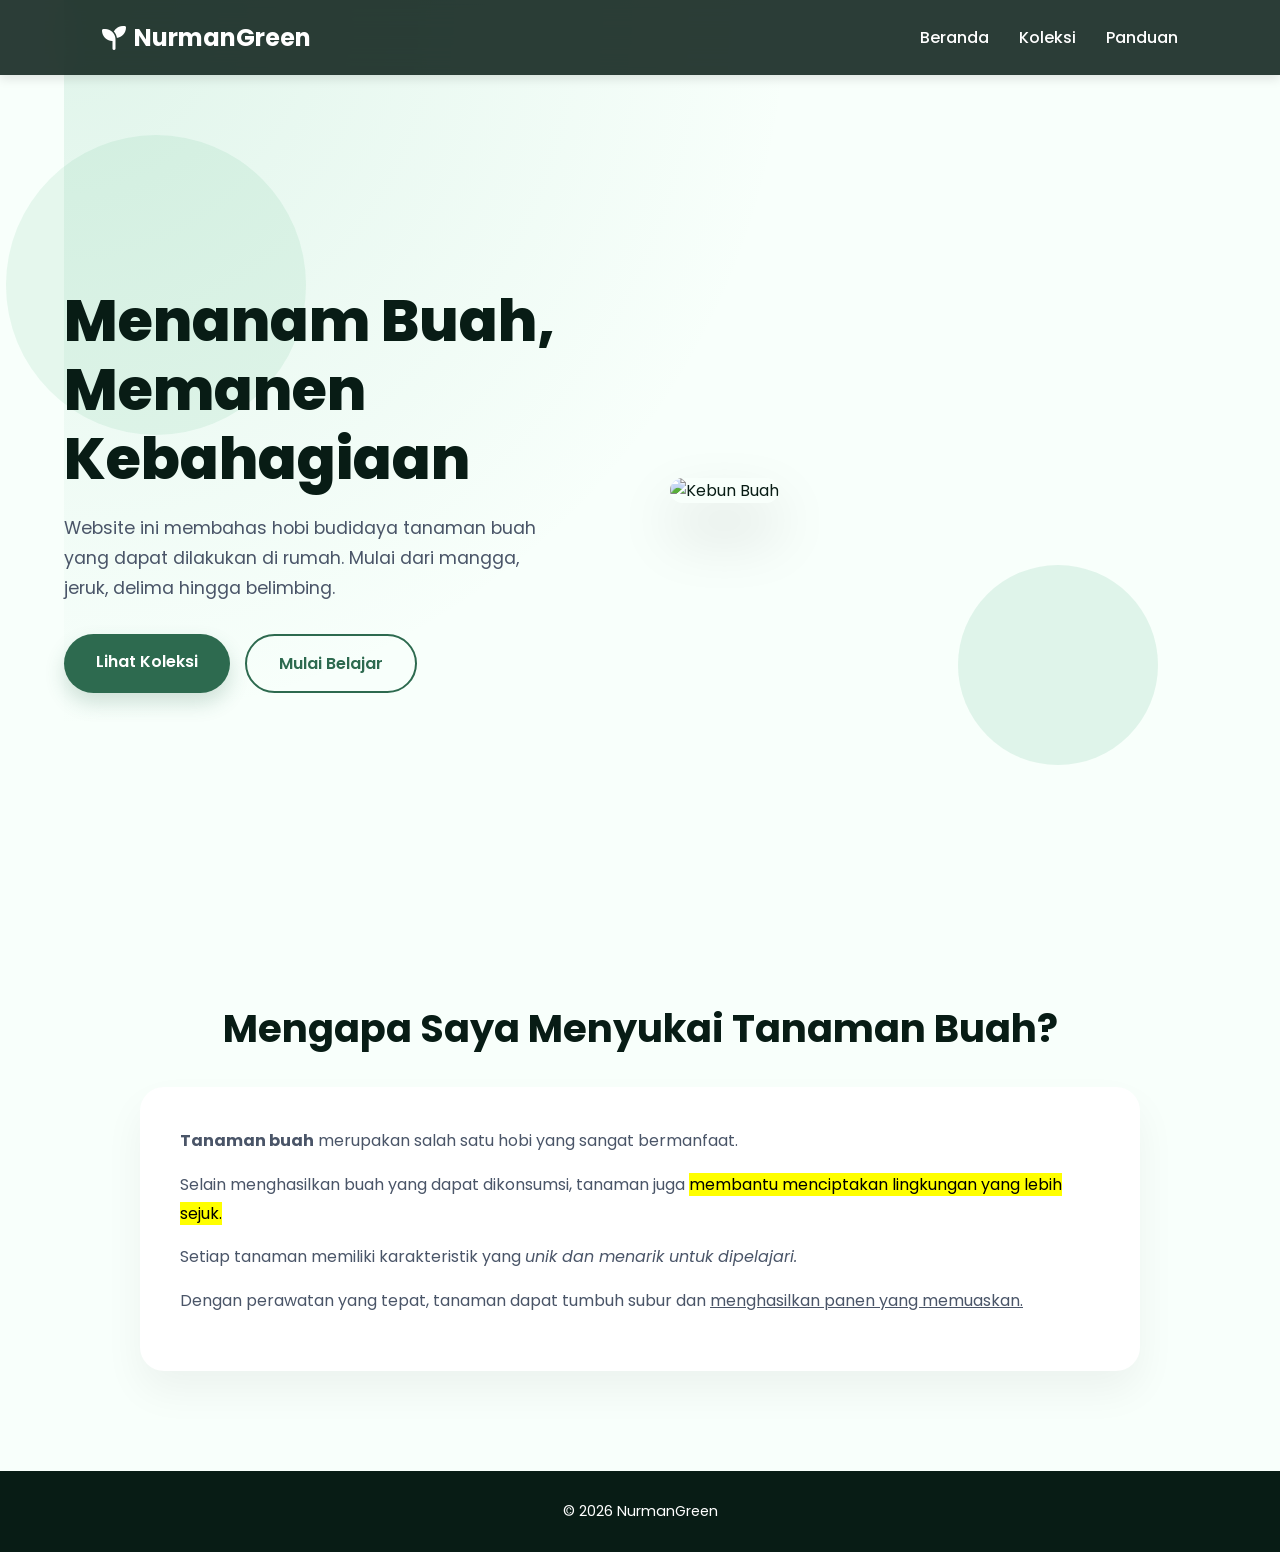
==== index.html @ 545e0a72 "Muhammad Rifzky Nurman - 25110300004" ====
<!doctype html>
<html lang="id">
  <head>
    <meta charset="UTF-8" />
    <meta name="viewport" content="width=device-width, initial-scale=1.0" />

    <title>NurmanGreen</title>

    <link rel="stylesheet" href="css/style.css" />

    <link
      href="https://fonts.googleapis.com/css2?family=Poppins:wght@300;400;500;600;700;800&display=swap"
      rel="stylesheet"
    />

    <link
      rel="stylesheet"
      href="https://cdnjs.cloudflare.com/ajax/libs/font-awesome/6.7.2/css/all.min.css"
    />
  </head>

  <body>
    <nav>
      <div class="logo">
        <i class="fa-solid fa-seedling"></i>
        NurmanGreen
      </div>

      <ul>
        <li><a href="index.html">Beranda</a></li>
        <li><a href="koleksi.html">Koleksi</a></li>
        <li><a href="panduan.html">Panduan</a></li>
      </ul>
    </nav>

    <section class="hero">
      <div class="circle one"></div>
      <div class="circle two"></div>
      <div class="hero-left">
        <h1>Menanam Buah, Memanen Kebahagiaan</h1>

        <p>
          Website ini membahas hobi budidaya tanaman buah yang dapat dilakukan
          di rumah. Mulai dari mangga, jeruk, delima hingga belimbing.
        </p>

        <div class="hero-btns">
          <a href="koleksi.html" class="btn"> Lihat Koleksi </a>
          <a href="panduan.html" class="btn-outline"> Mulai Belajar </a>
        </div>
      </div>

      <div class="hero-right">
        <img
          src="https://images.unsplash.com/photo-1619566636858-adf3ef46400b?auto=format&fit=crop&w=1200&q=80"
          alt="Kebun Buah"
        />
      </div>
    </section>

    <section class="about">
      <h2>Mengapa Saya Menyukai Tanaman Buah?</h2>

      <div class="about-card">
        <p>
          <strong>Tanaman buah</strong> merupakan salah satu hobi yang sangat
          bermanfaat.
        </p>

        <p>
          Selain menghasilkan buah yang dapat dikonsumsi, tanaman juga
          <mark>membantu menciptakan lingkungan yang lebih sejuk.</mark>
        </p>

        <p>
          Setiap tanaman memiliki karakteristik yang
          <em>unik dan menarik untuk dipelajari.</em>
        </p>

        <p>
          Dengan perawatan yang tepat, tanaman dapat tumbuh subur dan
          <u>menghasilkan panen yang memuaskan.</u>
        </p>
      </div>
    </section>

    <footer>
      <p>© 2026 NurmanGreen</p>
    </footer>
  </body>
</html>
---- css/style.css ----
:root {
  --primary: #2d6a4f;
  --secondary: #52b788;
  --accent: #95d5b2;
  --dark: #081c15;
  --light: #f8fffb;
  --text-gray: #4a5568;
}

* {
  margin: 0;
  padding: 0;
  box-sizing: border-box;
  font-family: 'Poppins', sans-serif;
}

body {
  background: var(--light);
  color: var(--dark);
  overflow-x: hidden;
}

/* NAVIGATION */
nav {
  position: fixed;
  top: 0;
  width: 100%;
  z-index: 1000;
  display: flex;
  justify-content: space-between;
  align-items: center;
  padding: 20px 8%;
  background: rgba(8, 28, 21, 0.85);
  backdrop-filter: blur(15px);
  box-shadow: 0 4px 10px rgba(0, 0, 0, 0.1);
  transition: padding 0.3s ease;
}

.logo {
  color: white;
  font-size: 1.5rem;
  font-weight: 700;
  display: flex;
  align-items: center;
  gap: 8px;
}

nav ul {
  display: flex;
  gap: 30px;
  list-style: none;
}

nav a {
  color: white;
  text-decoration: none;
  font-weight: 500;
  transition: color 0.3s ease;
}

/* HERO SECTION */
.hero {
  width: min(1300px, 90%);
  margin: auto;
  min-height: 100vh;
  display: grid;
  grid-template-columns: 1fr 1fr;
  align-items: center;
  gap: 60px;
  background: radial-gradient(circle at top left, rgba(82, 183, 136, 0.15), transparent 50%);
  position: relative;
  padding-top: 80px; /* Offset for fixed nav */
}

.circle {
  position: absolute;
  border-radius: 50%;
  z-index: -1;
}

.one {
  width: 300px;
  height: 300px;
  background: var(--accent);
  opacity: 0.2;
  top: 15%;
  left: -5%;
}

.two {
  width: 200px;
  height: 200px;
  background: var(--secondary);
  opacity: 0.15;
  right: 5%;
  bottom: 15%;
}

.badge {
  display: inline-block;
  background: #d8f3dc;
  color: var(--primary);
  font-weight: 600;
  padding: 10px 20px;
  border-radius: 50px;
  margin-bottom: 20px;
  box-shadow: 0 4px 15px rgba(45, 106, 79, 0.1);
}

.hero-left h1 {
  font-size: clamp(2.5rem, 4.5vw, 4.5rem);
  line-height: 1.2;
  margin-bottom: 20px;
  font-weight: 800;
  color: var(--dark);
}

.hero-left p {
  font-size: 1.1rem;
  line-height: 1.7;
  color: var(--text-gray);
  margin-bottom: 30px;
  max-width: 90%;
}

.hero-btns {
  display: flex;
  gap: 15px;
  flex-wrap: wrap;
}

.btn {
  display: inline-block;
  padding: 15px 32px;
  background: var(--primary);
  color: white;
  text-decoration: none;
  border-radius: 50px;
  font-weight: 600;
  transition: all 0.3s ease;
  box-shadow: 0 10px 20px rgba(45, 106, 79, 0.2);
}

.btn-outline {
  display: inline-block;
  padding: 15px 32px;
  border: 2px solid var(--primary);
  color: var(--primary);
  text-decoration: none;
  border-radius: 50px;
  font-weight: 600;
  transition: all 0.3s ease;
}

.hero-right img {
  width: 100%;
  border-radius: 32px;
  box-shadow: 0 30px 60px rgba(0, 0, 0, 0.15);
  transition: transform 0.5s ease, box-shadow 0.5s ease;
  object-fit: cover;
  aspect-ratio: 4/3;
}

/* ABOUT SECTION */
.about {
  width: min(1000px, 90%);
  margin: auto;
  padding: 100px 0;
  text-align: center;
}

.about h2 {
  font-size: clamp(1.8rem, 3vw, 2.5rem);
  margin-bottom: 20px;
}

.about-card {
  background: white;
  padding: 40px;
  border-radius: 24px;
  box-shadow: 0 20px 40px rgba(0, 0, 0, 0.05);
  margin-top: 30px;
  text-align: left;
  line-height: 1.8;
  color: var(--text-gray);
}

.about-card p {
  margin-bottom: 15px;
}

/* GENERAL PAGES & HEADER */
.page-header {
  padding-top: 160px;
  text-align: center;
  padding-bottom: 40px;
}

.page-header h1 {
  font-size: clamp(2rem, 4vw, 3.5rem);
  color: var(--primary);
  margin-bottom: 10px;
}

/* FRUIT GRID (KOLEKSI) */
.fruit-grid {
  width: min(1200px, 90%);
  margin: 0 auto 100px auto;
  display: grid;
  grid-template-columns: repeat(auto-fit, minmax(320px, 1fr));
  gap: 30px;
}

.fruit-card {
  background: white;
  border-radius: 24px;
  overflow: hidden;
  box-shadow: 0 15px 35px rgba(0, 0, 0, 0.06);
  transition: transform 0.3s ease, box-shadow 0.3s ease;
}

.fruit-card img {
  width: 100%;
  height: 250px;
  object-fit: cover;
}

.fruit-card h3 {
  padding: 20px 20px 5px 20px;
  color: var(--dark);
  font-size: 1.4rem;
}

.fruit-card p {
  padding: 0 20px 25px 20px;
  color: var(--text-gray);
  line-height: 1.6;
}

/* TABLE SECTION (KOLEKSI) */
.table-section {
  width: min(1000px, 90%);
  margin: auto;
  padding-bottom: 100px;
}

.table-section h2 {
  text-align: center;
  margin-bottom: 30px;
  font-size: clamp(1.8rem, 3vw, 2.5rem);
}

.table-container {
  overflow-x: auto;
  border-radius: 16px;
  box-shadow: 0 10px 30px rgba(0, 0, 0, 0.05);
}

table {
  width: 100%;
  border-collapse: collapse;
  min-width: 600px; /* Force table to be scrollable on mobile */
  background: white;
}

th {
  background: var(--primary);
  color: white;
  font-weight: 600;
}

th, td {
  padding: 18px 20px;
  border: 1px solid #eee;
  text-align: left;
}

tr:nth-child(even) {
  background: #fdfdfd;
}

/* TIMELINE (PANDUAN) */
.timeline {
  width: min(800px, 90%);
  margin: 0 auto 100px auto;
}

.step {
  background: white;
  padding: 35px;
  margin-bottom: 25px;
  border-left: 6px solid var(--secondary);
  border-radius: 16px;
  box-shadow: 0 10px 30px rgba(0, 0, 0, 0.05);
  transition: transform 0.3s ease;
}

.step h3 {
  color: var(--dark);
  margin-bottom: 10px;
  font-size: 1.3rem;
}

.step p {
  color: var(--text-gray);
  line-height: 1.6;
}

/* FOOTER */
footer {
  background: var(--dark);
  color: white;
  text-align: center;
  padding: 30px;
  font-size: 0.9rem;
}

/* RESPONSIVE DESIGN (TABLETS) */
@media(max-width: 950px) {
  nav {
    flex-direction: column;
    padding: 15px 5%;
    gap: 15px;
  }

  nav ul {
    flex-wrap: wrap;
    justify-content: center;
    gap: 20px;
  }

  .hero {
    grid-template-columns: 1fr;
    padding-top: 180px;
    padding-bottom: 80px;
    text-align: center;
  }

  .hero-left p {
    margin: 0 auto 30px auto;
  }

  .hero-btns {
    justify-content: center;
  }

  .hero-right {
    padding: 0 20px;
  }
}

/* RESPONSIVE DESIGN (PHONES) */
@media(max-width: 600px) {
  .hero-left h1 {
    font-size: 2.2rem;
  }
  
  .hero-btns {
    flex-direction: column;
    width: 100%;
  }

  .btn, .btn-outline {
    width: 100%;
    text-align: center;
  }

  .about-card {
    padding: 25px;
  }

  .step {
    padding: 25px;
  }

  .page-header {
    padding-top: 150px;
  }
}
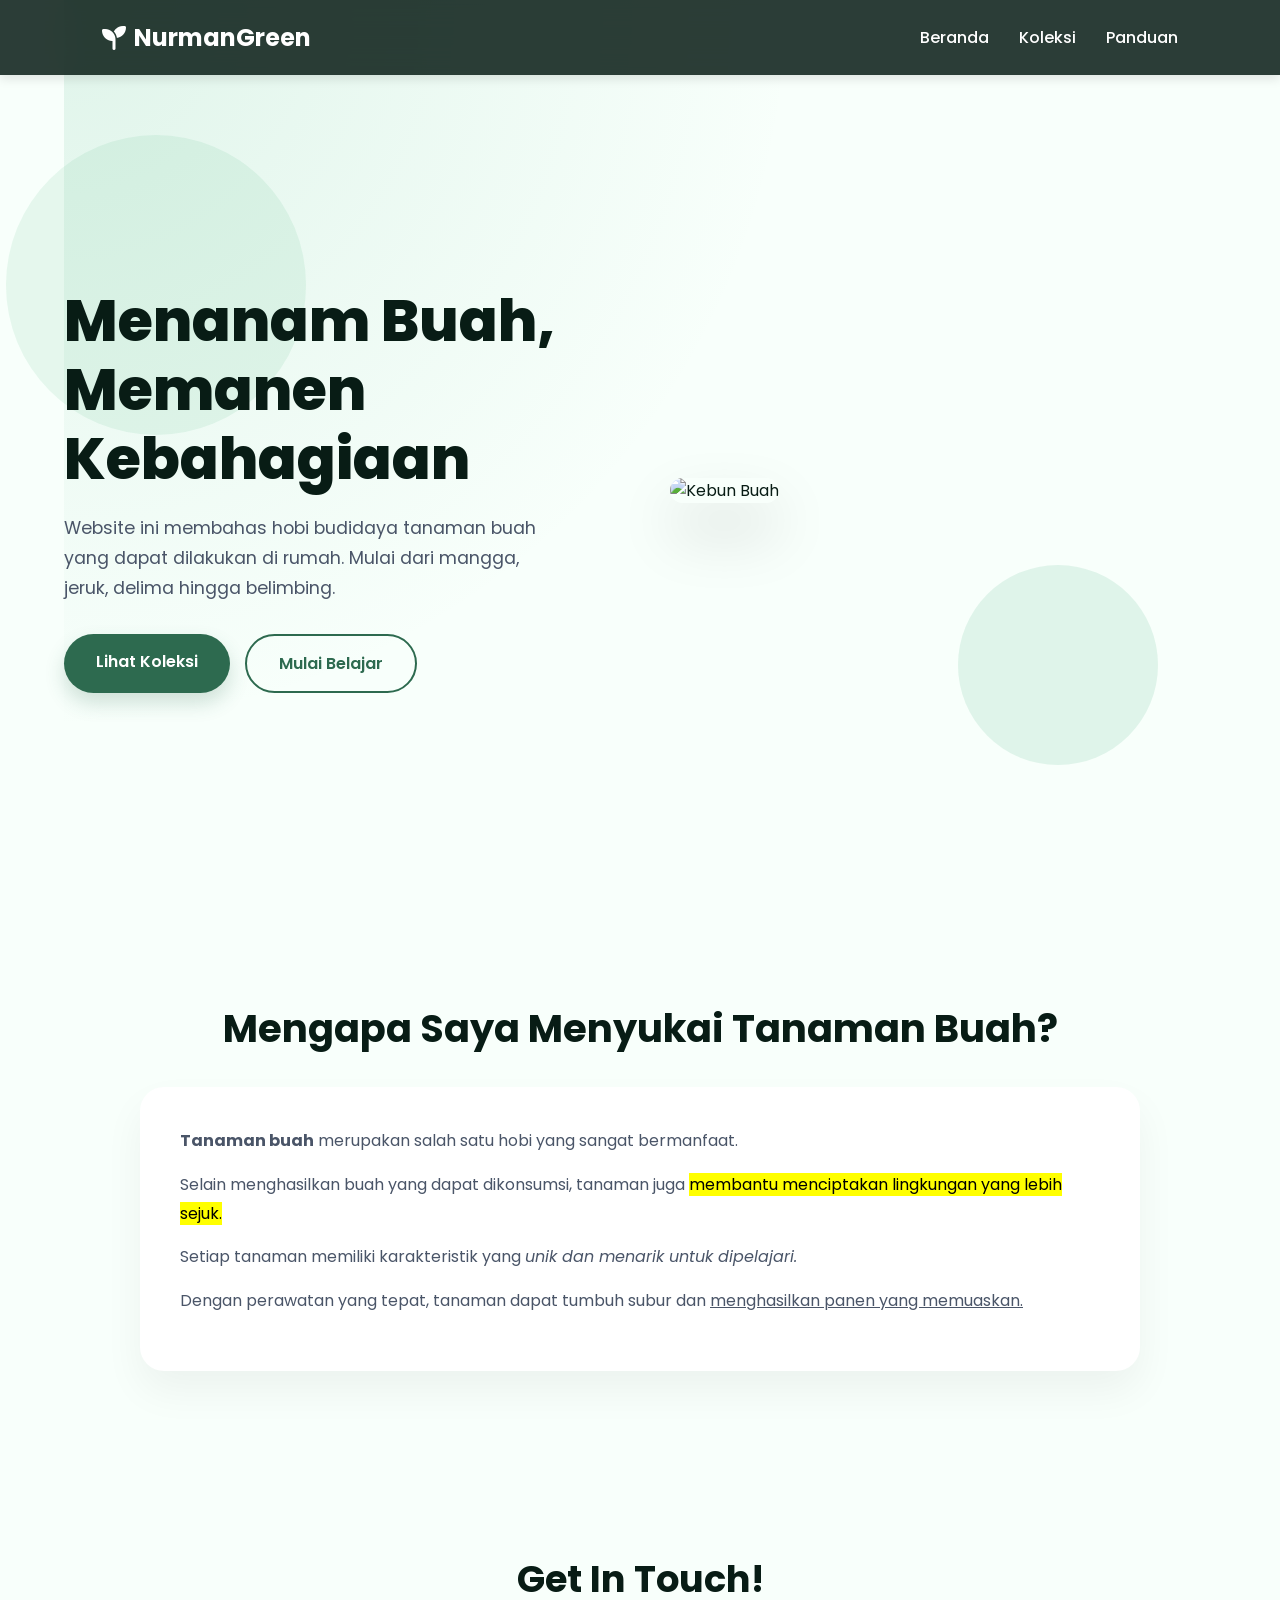
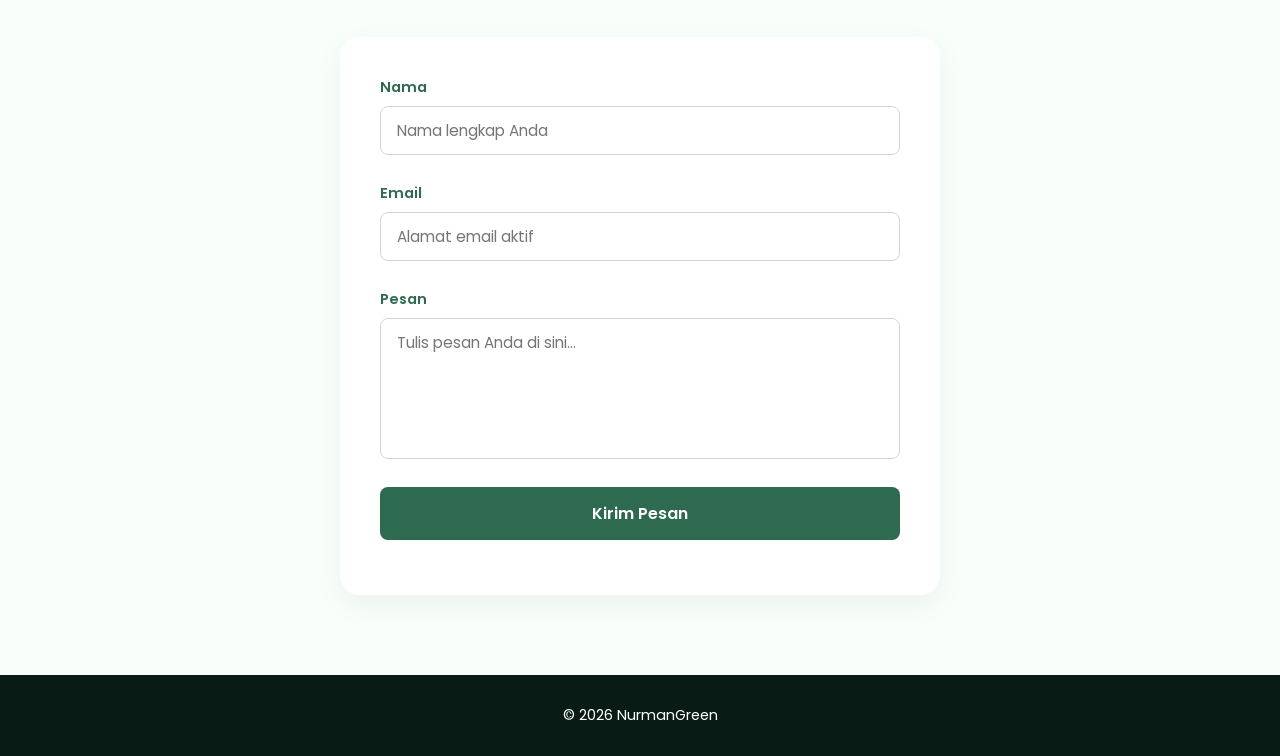
==== commit b67bd3d2: "feat: uas wcd" ====
--- a/index.html
+++ b/index.html
@@ -84,8 +84,58 @@
       </div>
     </section>
 
+    <section class="contact">
+      <h2>Get In Touch!</h2>
+      <div class="contact-card">
+        <form action="">
+          <div class="form-group">
+            <label for="nama">Nama</label>
+            <input
+              type="text"
+              name="nama"
+              id="nama"
+              placeholder="Nama lengkap Anda"
+              required
+            />
+            <p id="validasiNama"></p>
+          </div>
+
+          <div class="form-group">
+            <label for="email">Email</label>
+            <input
+              type="email"
+              name="email"
+              id="email"
+              placeholder="Alamat email aktif"
+              required
+            />
+            <p id="validasiEmail"></p>
+          </div>
+
+          <div class="form-group">
+            <label for="pesan">Pesan</label>
+            <textarea
+              name="pesan"
+              id="pesan"
+              placeholder="Tulis pesan Anda di sini..."
+              rows="5"
+              required
+            ></textarea>
+            <p id="validasiPesan"></p>
+          </div>
+
+          <button type="button" class="btn-submit" onclick="kirimPesan()">
+            Kirim Pesan
+          </button>
+        </form>
+        <p id="status"></p>
+      </div>
+    </section>
+
     <footer>
       <p>© 2026 NurmanGreen</p>
     </footer>
+
+    <script src="script.js"></script>
   </body>
-</html>+</html>
--- a/css/style.css
+++ b/css/style.css
@@ -189,6 +189,92 @@
   margin-bottom: 15px;
 }
 
+/* CONTACT */
+.contact {
+  width: min(600px, 90%); /* Ukuran pas untuk form simpel */
+  margin: auto;
+  padding: 80px 0;
+  text-align: center;
+}
+
+.contact h2 {
+  font-size: clamp(1.8rem, 3vw, 2.3rem);
+  margin-bottom: 30px;
+  color: var(--dark);
+}
+
+.contact-card {
+  background: white;
+  padding: 40px;
+  border-radius: 20px;
+  box-shadow: 0 10px 30px rgba(0, 0, 0, 0.05);
+  text-align: left;
+}
+
+.form-group {
+  margin-bottom: 20px;
+  display: flex;
+  flex-direction: column;
+  gap: 8px;
+}
+
+.form-group label {
+  font-weight: 600;
+  font-size: 0.9rem;
+  color: var(--primary);
+}
+
+.form-group input,
+.form-group textarea {
+  width: 100%;
+  padding: 12px 16px;
+  border: 1px solid #d1d5db; /* Border tipis abu-abu netral */
+  border-radius: 8px;
+  font-family: inherit;
+  font-size: 0.95rem;
+  color: var(--dark);
+  outline: none;
+}
+
+.form-group p {
+  color: red;
+  font-size: 0.8rem;
+}
+
+/* Hanya perubahan warna border saat diklik (tanpa animasi transisi) */
+.form-group input:focus,
+.form-group textarea:focus {
+  border-color: var(--primary);
+}
+
+.form-group textarea {
+  resize: none; /* Ukuran tetap statis agar rapi */
+}
+
+.btn-submit {
+  width: 100%;
+  padding: 14px;
+  background: var(--primary);
+  color: white;
+  border: none;
+  border-radius: 8px;
+  font-size: 1rem;
+  font-weight: 600;
+  cursor: pointer;
+}
+
+#status {
+  margin-top: 15px;
+  text-align: center;
+  font-size: 0.95rem;
+}
+
+/* Penyesuaian untuk HP */
+@media(max-width: 600px) {
+  .contact-card {
+    padding: 25px 20px;
+  }
+}
 /* GENERAL PAGES & HEADER */
 .page-header {
   padding-top: 160px;
